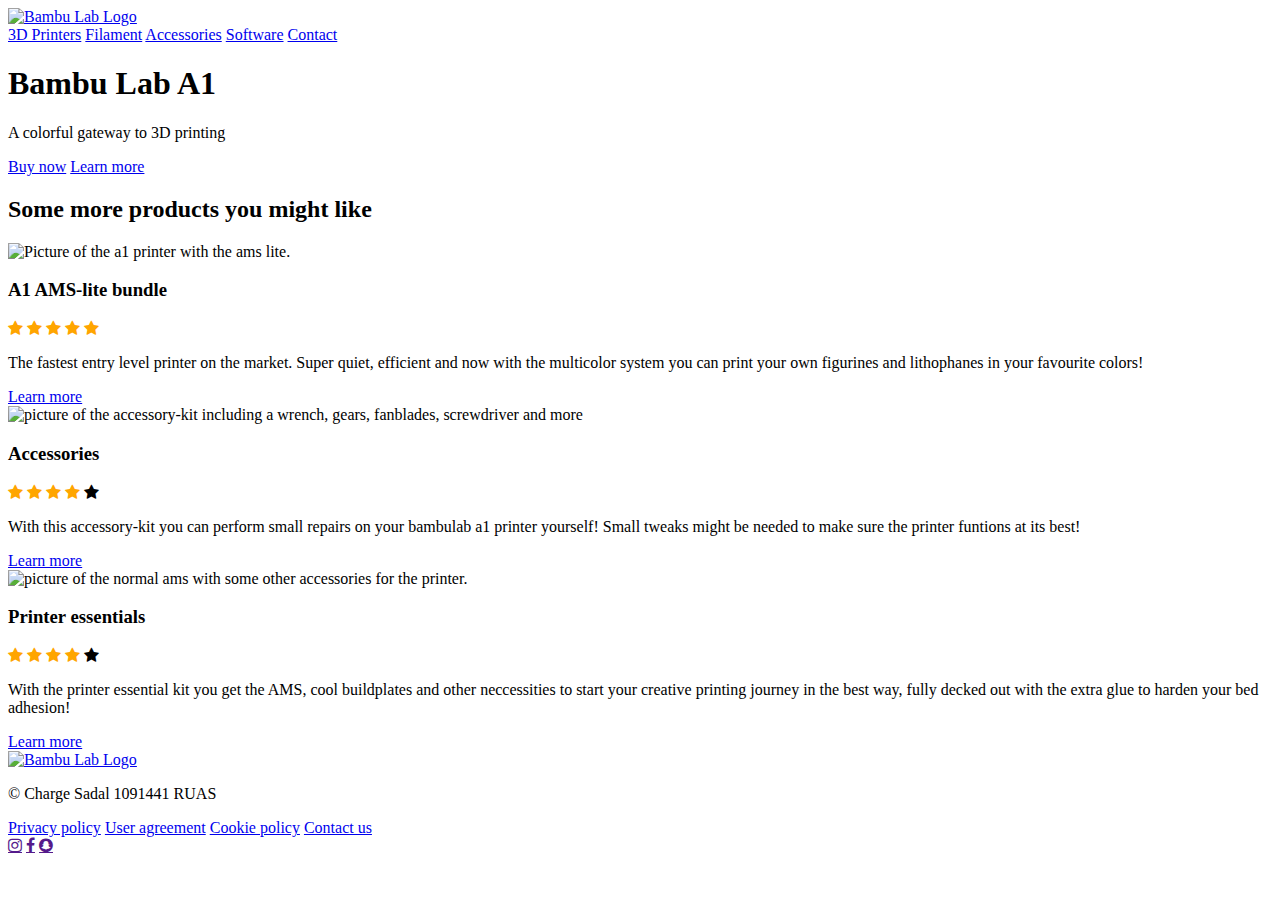
==== index.html @ 53f2f08e "Add files via upload" ====
<!DOCTYPE html>
<html lang="en">

<head>
    <meta charset="UTF-8">
    <meta name="viewport" content="width=device-width, initial-scale=1.0">
    <title>Charge's blog about the BambuLab A1 printer</title>
    <link rel="stylesheet" href="css/style.css">
    <link rel="stylesheet" href="https://cdnjs.cloudflare.com/ajax/libs/font-awesome/4.7.0/css/font-awesome.min.css">
    <style>
        .checked {
            color: orange;
        }
    </style>
</head>

<body>
    <nav>
        <a href="index.html">
            <img src="https://bambulab.com/assets/logo.svg" alt="Bambu Lab Logo">
        </a>
        <div class="anchors-left">
            <a href="index.html">3D Printers</a>
            <a href="index.html">Filament</a>
            <a href="index.html">Accessories</a>
            <a href="index.html">Software</a>
            <a href="contact.html">Contact</a>
        </div>
    </nav>
    <div class="center-container">
        <header>
            <h1>Bambu Lab A1</h1>
            <p>A colorful gateway to 3D printing</p>
            <div class="header-anchor-container">
                <a href="https://eu.store.bambulab.com/nl-nl/products/a1?skr=yes">Buy now</a>
                <a href="https://bambulab.com/en/a1">Learn more</a>
            </div>
        </header>
    </div>
    
    <section class="sub-sizing">
        <h2 class="sub-title">Some more products you might like</h2>
        <div class="subheading">
            <div class="product-container">
                <article>
                    <img src="https://eu.store.bambulab.com/cdn/shop/files/A1_1024x.jpg?v=1714959985"
                        alt="Picture of the a1 printer with the ams lite.">
                    <div class="product-text-container">
                        <div>
                            <div class="spacer-text-rating-title">
                                <h3>A1 AMS-lite bundle</h3>
                                <span class="fa fa-star checked"></span>
                                <span class="fa fa-star checked"></span>
                                <span class="fa fa-star checked"></span>
                                <span class="fa fa-star checked"></span>
                                <span class="fa fa-star checked"></span>
                                <p>The fastest entry level printer on the market. Super quiet, efficient and now with
                                    the multicolor system you can print your own figurines and lithophanes in your
                                    favourite colors!</p>
                            </div>
                        </div>
                        <a href="https://bambulab.com/en/a1">Learn more</a>
                    </div>
                </article>
            </div>
            <div class="product-container">
                <article>
                    <img src="https://cdn1.bambulab.com/home/filament-v4.png"
                        alt="picture of the accessory-kit including a wrench, gears, fanblades, screwdriver and more">
                    <div class="product-text-container">
                        <div>
                            <div class="spacer-text-rating-title">
                                <h3>Accessories</h3>
                                <span class="fa fa-star checked"></span>
                                <span class="fa fa-star checked"></span>
                                <span class="fa fa-star checked"></span>
                                <span class="fa fa-star checked"></span>
                                <span class="fa fa-star"></span>
                                <p>With this accessory-kit you can perform small repairs on your bambulab a1 printer
                                    yourself! Small tweaks might be needed to make sure the printer funtions at its
                                    best!</p>
                            </div>
                        </div>
                        <a href="https://eu.store.bambulab.com/nl-nl/collections/bambu-lab-3d-printer-filament?skr=yes">Learn
                            more</a>
                    </div>
                </article>
            </div>
            <div class="product-container">
                <article>
                    <img src="https://cdn1.bambulab.com/home/ams-v4.png"
                        alt="picture of the normal ams with some other accessories for the printer.">
                    <div class="product-text-container">
                        <div>
                            <div class="spacer-text-rating-title">
                                <h3>Printer essentials</h3>
                                <span class="fa fa-star checked"></span>
                                <span class="fa fa-star checked"></span>
                                <span class="fa fa-star checked"></span>
                                <span class="fa fa-star checked"></span>
                                <span class="fa fa-star"></span>
                                <p>With the printer essential kit you get the AMS, cool buildplates and other
                                    neccessities to start your creative printing journey in the best way, fully decked
                                    out with the extra glue to harden your bed adhesion!</p>
                            </div>
                        </div>
                        <a href="https://eu.store.bambulab.com/nl-nl/collections/accessories?skr=yes">Learn more</a>
                    </div>
                </article>
            </div>
        </div>
    </section>
    <footer>
        <div class="foot-container">
            <div>
                <a href="index.html">
                    <img src="https://bambulab.com/assets/logo.svg" alt="Bambu Lab Logo">
                </a>
            </div>
            <div class="foot-middle">
                <div class="copyright-statement">
                    <p>&copy; Charge Sadal 1091441 RUAS</p>
                </div>
                <div class="foot-hypers">
                    <a href="index.html">Privacy policy</a>
                    <a href="index.html">User agreement</a>
                    <a href="index.html">Cookie policy</a>
                    <a href="contact.html">Contact us</a>
                </div>
            </div>
            <div class="socials">
                <a href="" class="fa fa-instagram"></a>
                <a href="" class="fa fa-facebook"></a>
                <a href="" class="fa fa-snapchat"></a>
            </div>
        </div>
    </footer>
</body>

</html>
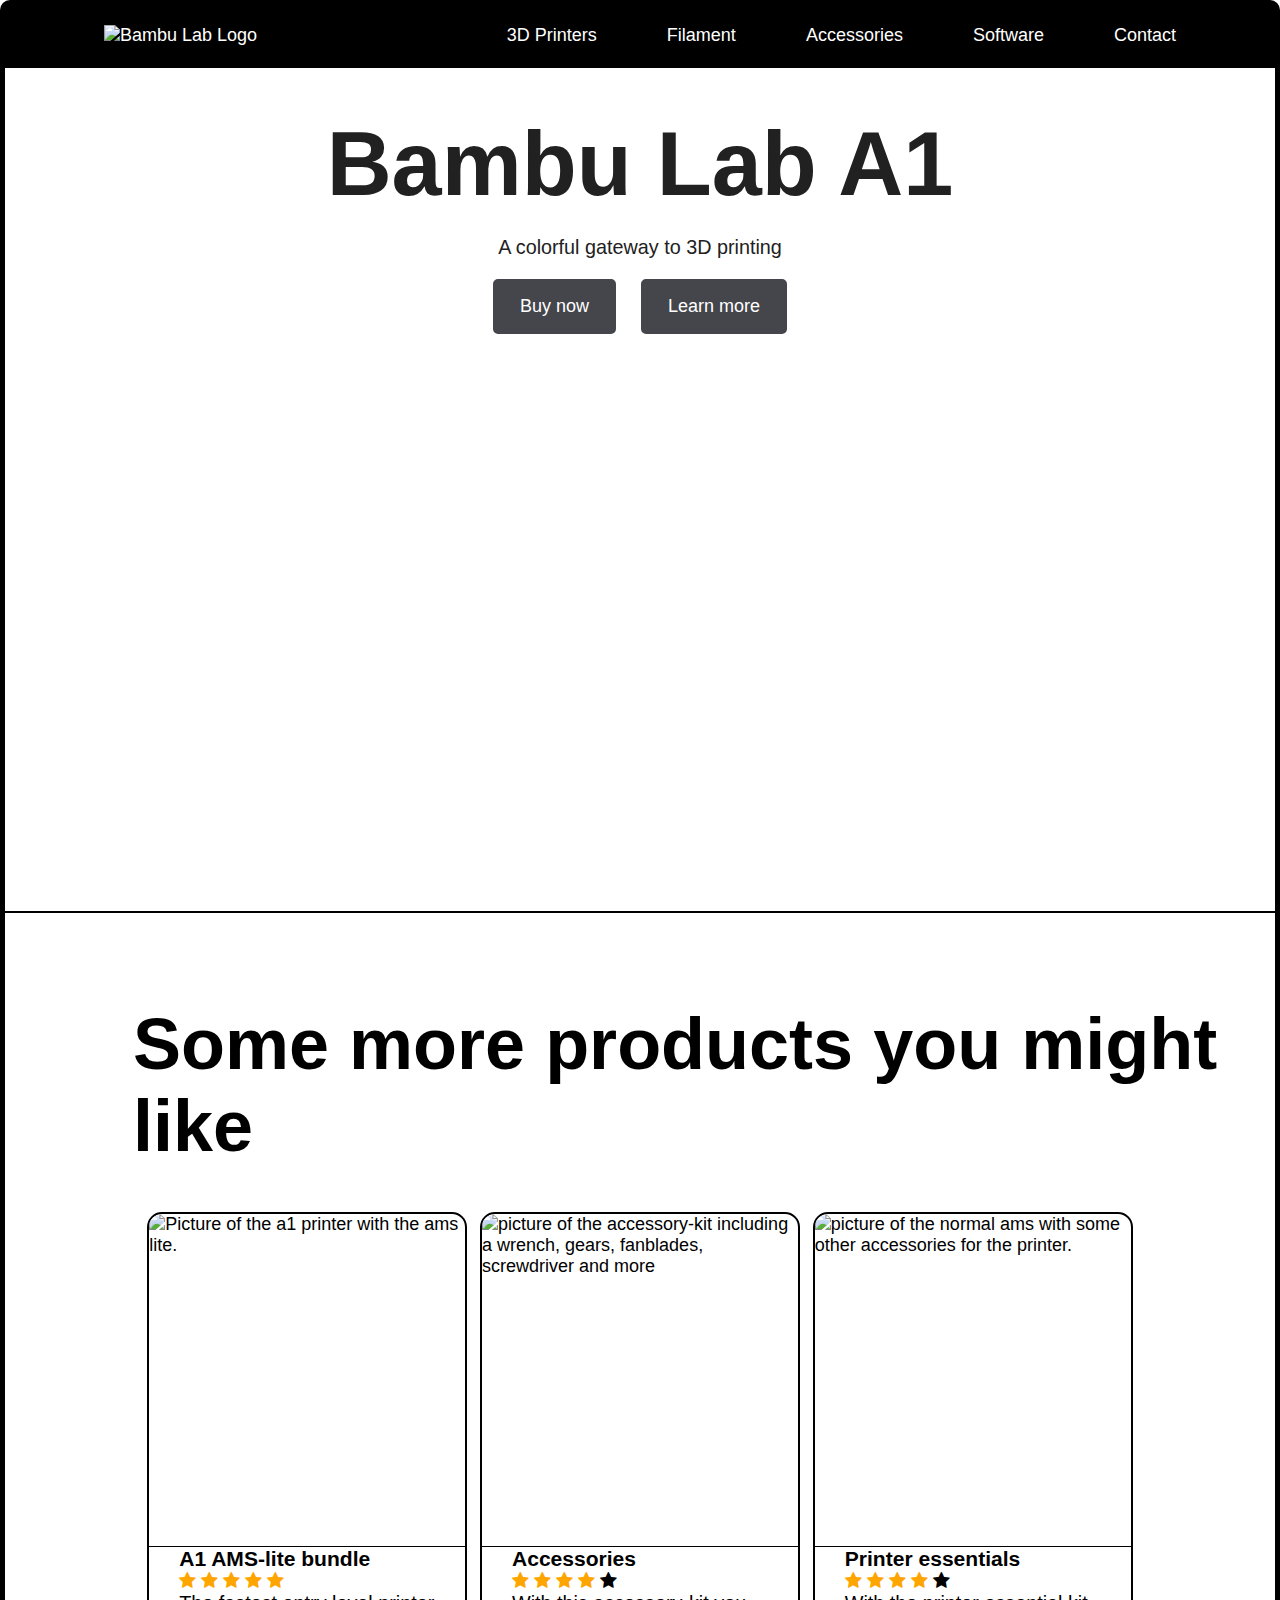
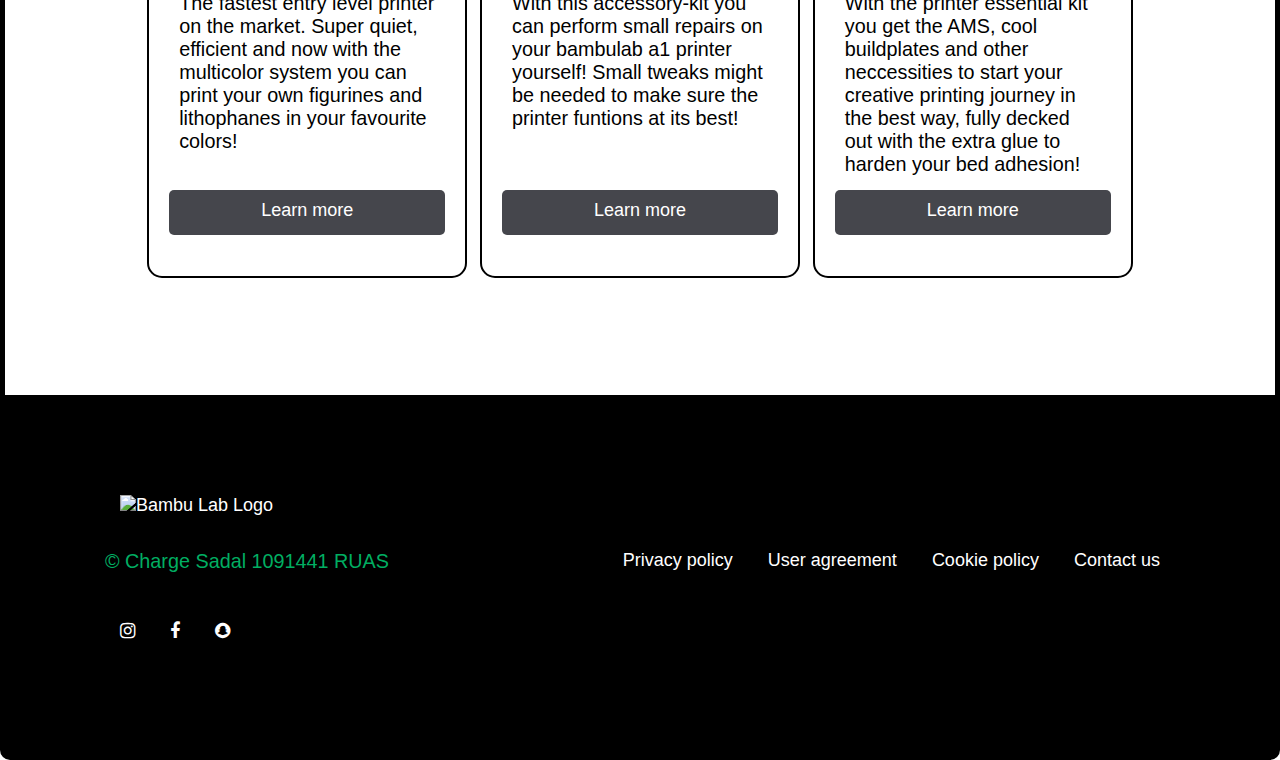
==== commit ce187495: "Update index.html" ====
--- a/index.html
+++ b/index.html
@@ -5,7 +5,7 @@
     <meta charset="UTF-8">
     <meta name="viewport" content="width=device-width, initial-scale=1.0">
     <title>Charge's blog about the BambuLab A1 printer</title>
-    <link rel="stylesheet" href="css/style.css">
+    <link rel="stylesheet" href="style.css">
     <link rel="stylesheet" href="https://cdnjs.cloudflare.com/ajax/libs/font-awesome/4.7.0/css/font-awesome.min.css">
     <style>
         .checked {
@@ -137,4 +137,4 @@
     </footer>
 </body>
 
-</html>+</html>
--- a/style.css
+++ b/style.css
@@ -0,0 +1,390 @@
+* {
+    font-family: 'Franklin Gothic Medium', 'Arial Narrow', Arial, sans-serif;
+    box-sizing: border-box;
+    margin: 0;
+    padding: 0;
+}
+
+html {
+    font-size: 18px;
+}
+
+a {
+    all: unset;
+}
+
+h1 {
+    font-size: 5rem;
+}
+
+h2 {
+    font-size: 4rem;
+}
+
+p,
+label {
+    font-size: 1.1rem;
+}
+
+body {
+    margin: 0;
+    border: 5px solid black;
+    border-radius: 10px;
+    scrollbar-width: none;
+}
+
+nav {
+    display: flex;
+    flex-direction: row;
+    align-items: center;
+    justify-content: space-between;
+    padding: 1vw 5vw;
+    border-bottom: 2px solid black;
+    height: 7vh;
+    background-color: black;
+}
+
+nav a {
+    color: white;
+    padding: 10px 15px;
+    margin: 20px;
+    border-radius: 5px;
+    transition: 0.5s ease-in-out;
+}
+
+a img {
+    all: unset;
+    max-height: 50px;
+}
+
+nav a:hover {
+    color: white;
+    /* background-color: #45464c; */
+    /* border: 1px solid black; */
+    border: 1px solid #00ae62;
+    background-color: #00ae62;
+}
+
+.anchors-left {
+    display: flex;
+    flex-direction: row;
+}
+
+.center-container {
+    color: rgb(33, 33, 33);
+    display: flex;
+    justify-content: center;
+    align-items: flex-start;
+    height: calc(100vh - 55px);
+    background: url("https://cdn1.bambulab.com/home/a1-bg-340aa6425d09d.jpg");
+    background-repeat: no-repeat;
+    background-size: cover;
+    background-position: center;
+    border-bottom: 2px solid black;
+}
+
+.contact-center-container {
+    display: flex;
+    flex-direction: column;
+    justify-content: space-between;
+    align-items: center;
+    min-height: 30vh;
+}
+
+main .contact-center-container {
+    min-height: 125vh;
+}
+
+form {
+    display: flex;
+    flex-direction: column;
+    gap: 2vh;
+    width: 50vw;
+}
+
+
+
+form .form-break {
+    display: flex;
+    text-align: left;
+    align-items: stretch;
+    justify-content: space-between;
+}
+
+.buttons {
+    display: flex;
+    flex-direction: row;
+    justify-content: center;
+    align-items: stretch;
+}
+
+form button {
+    background-color: #00ae62;
+    color: white;
+    padding: 10px 15px;
+    margin: 20px;
+    border-radius: 5px;
+    transition: 0.5s ease-in-out;
+}
+
+form button:hover {
+    color: #00ae62;
+    border: 1px solid #00ae62;
+    background-color: white;
+}
+
+form .stack {
+    display: flex;
+    flex-direction: column;
+    align-items: stretch;
+    gap: 1vh;
+}
+
+.stack input {
+    padding: 10px;
+    min-width: 24vw;
+    border-radius: 5px;
+    border: 1px solid #00ae62;
+}
+
+form textarea {
+    min-height: 10vh;
+    border-radius: 5px;
+    border: 1px solid #00ae62;
+}
+
+select {
+    padding: 10px;
+    border: 1px solid #00ae62;
+    border-radius: 5px;
+}
+
+input[type="radio"]:checked {
+    accent-color: #00ae62;
+}
+
+
+input[type="checkbox"]:checked {
+    border-color: white;
+    background-color: #00ae62;
+    accent-color: #00ae62;
+}
+
+header {
+    margin-top: 5vh;
+    width: 50vw;
+    display: flex;
+    flex-direction: column;
+    justify-content: center;
+    gap: 20px;
+    text-align: center;
+}
+
+.header-anchor-container {
+    display: flex;
+    justify-content: center;
+    gap: 25px;
+}
+
+.header-anchor-container a {
+    padding: 15px 25px;
+    color: white;
+    background-color: #45464c;
+    border: 2px solid #45464c;
+    border-radius: 5px;
+    transition: 0.5s ease-in-out;
+}
+
+.header-anchor-container a:hover {
+    color: #45464c;
+    background-color: white;
+    border: 2px solid #45464c;
+
+}
+
+
+.sub-title {
+    margin-top: 7vw;
+    margin-bottom: -8vh;
+    margin-left: 10vw;
+}
+
+.subheading {
+    display: flex;
+    flex-direction: row;
+    justify-content: center;
+    align-items: center;
+    gap: 1vw;
+    min-height: 100vh;
+}
+
+.product-container {
+    border: 2px solid black;
+    border-radius: 15px;
+    overflow: hidden;
+    height: 74vh;
+    width: 25vw;
+    object-fit: cover;
+}
+
+.product-container article {
+    display: flex;
+    flex-direction: column;
+    justify-content: center;
+    align-items: center;
+    transition: 0.5s ease-in-out;
+}
+
+.product-container article:hover {
+    transform: scale(1.1);
+}
+
+.product-container img {
+    border-bottom: 1px solid black;
+    height: 37vh;
+}
+
+
+
+.product-text-container {
+    height: 35vh;
+    width: 20vw;
+    display: flex;
+    flex-direction: column;
+    align-items: center;
+    justify-content: space-between;
+}
+
+.spacing-text-rating-title {
+    flex: 4 4;
+}
+
+.product-text-container a {
+    all: unset;
+    background: #45464c;
+    color: white;
+    padding: 10px;
+    width: 20vw;
+    min-height: 25px;
+    text-align: center;
+    border-radius: 5px;
+    margin-bottom: 3vh;
+}
+
+.product-text-container a:hover {
+    transition: 0.5s ease-in-out;
+    opacity: 50%;
+}
+
+footer {
+    display: flex;
+    flex-direction: column;
+    background: black;
+    color: white;
+    height: 40vh;
+    overflow: hidden;
+}
+
+footer a {
+    transition: 0.5s ease-in-out;
+}
+
+footer a:hover {
+    color: #00ae62;
+    /* background-color: #45464c; */
+    /* border: 1px solid black; */
+    border-radius: 5px;
+}
+
+.copyright-statement {
+    color: #00ae62;
+}
+
+.foot-container {
+    margin: 100px;
+    display: flex;
+    flex-direction: column;
+    justify-content: space-between;
+    gap: 25px;
+    height: 40vh;
+}
+
+.foot-middle {
+    display: flex;
+    flex-direction: row;
+    justify-content: space-between;
+}
+
+.foot-container a {
+    margin: 15px;
+}
+
+@media (max-width: 480px) {
+    nav {
+        flex-direction: column;
+        height: 550px;
+    }
+
+    .anchors-left {
+        flex-direction: column;
+    }
+
+    .subheading {
+        flex-direction: column;
+        min-height: 100vh;
+        min-width: 100vw;
+        max-width: 100vw;
+    }
+
+    .sub-title {
+        margin-top: 7vw;
+        margin-bottom: 0vh;
+        margin-left: 10vw;
+    }
+
+    .product-container {
+        width: 90vw;
+        margin-right: 10px;
+    }
+
+    .product-text-container {
+        width: 85vw;
+    }
+
+    .product-container article:hover {
+        transform: none;
+    }
+
+    .foot-container {
+        margin: 25px;
+        display: flex;
+        flex-direction: column;
+        justify-content: space-between;
+        gap: 25px;
+        height: 40vh;
+        text-align: center;
+    }
+
+    .foot-middle {
+        display: flex;
+        flex-direction: column;
+
+    }
+
+    .foot-hypers {
+        display: flex;
+        flex-direction: column;
+    }
+
+    form {
+        width: 80vw;
+    }
+
+    form div {
+        display: flex;
+        flex-direction: column;
+        text-align: left;
+        align-items: stretch;
+        justify-content: space-between;
+    }
+}